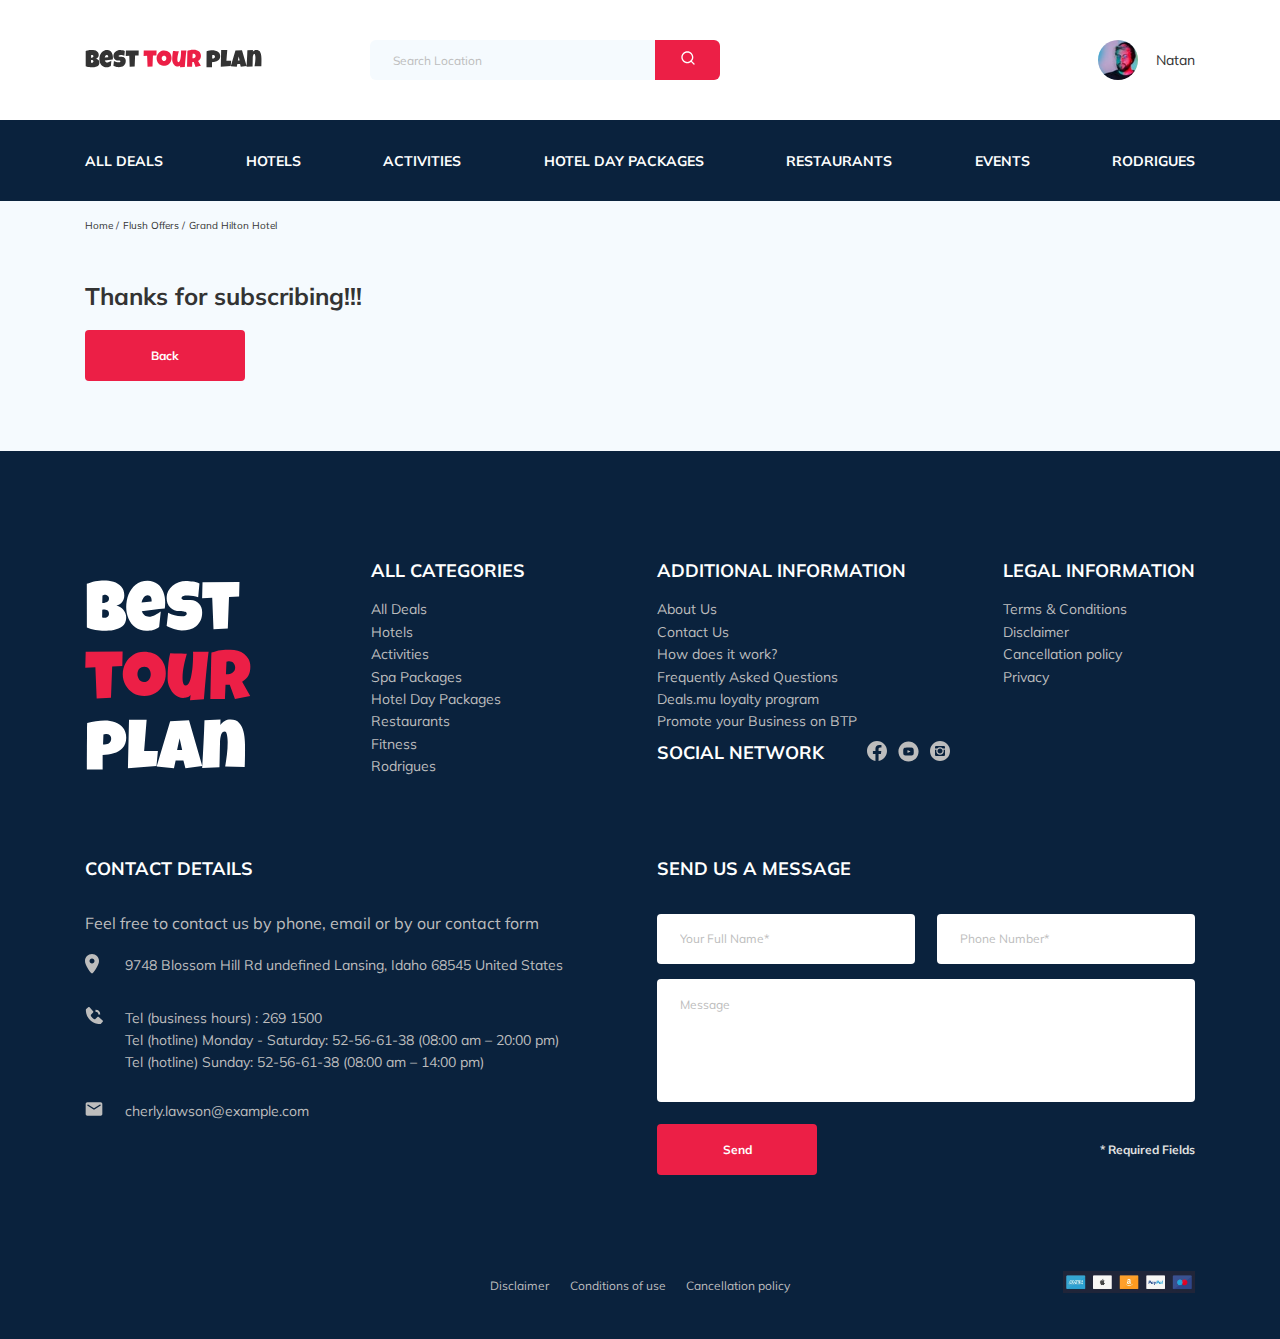
==== gratefulness.html @ e43c91c9 "update: fix send.php" ====
<!DOCTYPE html>
<html lang="en">

<head>
    <meta charset="UTF-8">
    <meta name="viewport" content="width=device-width, initial-scale=1.0">
    <title>Best Tour Plan - Hotel Booking</title>
    <link rel="preconnect" href="https://fonts.gstatic.com">
    <link rel="preconnect" href="https://fonts.gstatic.com">
    <link href="https://fonts.googleapis.com/css2?family=Mulish:wght@400;700&family=Nunito:wght@400;600;700;800&display=swap" rel="stylesheet">
    <link rel="stylesheet" href="css/style.css">
    <link rel="stylesheet" href="css/swiper-bundle.min.css">
</head>

<body>
    <header class="navbar navbar--mobile--fixed">
        <div class="container">
            <div class="navbar-top">
                <a href="index.html" class="logo">
                    <img src="img/horizontal-logo.svg" alt="Logo: Best Tour Plan" class="logo__image">
                </a>
                <form action="#" class="search navbar__search navbar__search--mobile--hiden">
                    <input type="text" class="search__input" placeholder="Search Location">
                    <button class="search__button">
                      <img src="img/search.svg" alt="Icon: search">
                    </button>
                </form>
                <a href="#" class="user navbar__user navbar__user--mobile--hiden">
                    <img src="img/user-avatar.jpg" alt="Avatar: Natan" class="user__avatar">
                    <span class="user__name">Natan</span>
                </a>
                <!-- /.user -->
                <button class="menu-button navbar-top__menu-button">
                  <span class="menu-button__line"></span>
                  <span class="menu-button__line"></span>
                  <span class="menu-button__line"></span>
                </button>
            </div>
            <!-- /.navbar-top -->
        </div>
        <!-- container -->
        <nav class="navbar-bottom">
            <div class="container">
                <ul class="navbar-menu">
                    <li class="navbar-menu__item navbar-menu__item--mobile--visible">
                        <a href="#" class="user navbar__user navbar__user--mobile--visible">
                            <img src="img/user-avatar.jpg" alt="Avatar: Natan" class="user__avatar">
                            <span class="user__name user__name--light">Natan</span>
                        </a>
                    </li>
                    <li class="navbar-menu__item navbar-menu__item--mobile--visible">
                        <form action="#" class="search navbar__search navbar__search--mobile--visible">
                            <input type="text" class="search__input" placeholder="Search Location">
                            <button class="search__button">
                            <img src="img/search.svg" alt="Icon: search">
                            </button>
                        </form>
                    </li>
                    <li class="navbar-menu__item">
                        <a href="#" class="navbar-menu__link">All Deals</a>
                    </li>
                    <li class="navbar-menu__item">
                        <a href="#" class="navbar-menu__link">Hotels</a>
                    </li>
                    <li class="navbar-menu__item">
                        <a href="#" class="navbar-menu__link">Activities</a>
                    </li>
                    <li class="navbar-menu__item">
                        <a href="#" class="navbar-menu__link">Hotel Day Packages</a>
                    </li>
                    <li class="navbar-menu__item">
                        <a href="#" class="navbar-menu__link">Restaurants</a>
                    </li>
                    <li class="navbar-menu__item">
                        <a href="#" class="navbar-menu__link">Events</a>
                    </li>
                    <li class="navbar-menu__item">
                        <a href="#" class="navbar-menu__link">Rodrigues</a>
                    </li>
                </ul>
                <!-- /.navbar-menu -->
            </div>
            <!-- /.container -->
        </nav>
        <!-- /.navbar-bottom -->
    </header>
    <nav class="breadcrumb">
        <div class="container">
            <ul class="breadcrumb-list">
                <li class="breadcrumb-list__item">
                    <a href="#" class="breadcrumb-list__link">Home</a>
                </li>
                <li class="breadcrumb-list__item">
                    <a href="#" class="breadcrumb-list__link">Flush Offers</a>
                </li>
                <li class="breadcrumb-list__item">
                    Grand Hilton Hotel
                </li>
            </ul>
        </div>
    </nav>
    <!-- breadcrumbs -->
    <section class="hotel">
        <div class="container">
            <h2>Thanks for subscribing!!!</h2>
            <button href="index.html" class="button footer__button" type="button">Back</button>
        </div>
        <!-- /.container -->
    </section>
    <!-- /section.hotel -->
    <footer class="footer">
        <div class="container">
            <div class="footer-wrapper">
                <img src="img/vertical-logo.svg" alt="logo" class="logo footer__logo">
                <div class="footer__list footer__categories">
                    <h3 class="footer__title">ALL CATEGORIES</h3>
                    <ul class="footer__ul">
                        <li class="footer__item">
                            <a href="#" class="footer__link">All Deals</a>
                        </li>
                        <li class="footer__item">
                            <a href="#" class="footer__link">Hotels</a>
                        </li>
                        <li class="footer__item">
                            <a href="#" class="footer__link">Activities</a>
                        </li>
                        <li class="footer__item">
                            <a href="#" class="footer__link">Spa Packages</a>
                        </li>
                        <li class="footer__item">
                            <a href="#" class="footer__link">Hotel Day Packages</a>
                        </li>
                        <li class="footer__item">
                            <a href="#" class="footer__link">Restaurants</a>
                        </li>
                        <li class="footer__item">
                            <a href="#" class="footer__link">Fitness</a>
                        </li>
                        <li class="footer__item">
                            <a href="#" class="footer__link">Rodrigues</a>
                        </li>
                    </ul>
                </div>
                <!-- footer__list -->
                <div class="footer__list footer__information">
                    <h3 class="footer__title">ADDITIONAL INFORMATION</h3>
                    <ul class="footer__ul">
                        <li class="footer__item">
                            <a href="#" class="footer__link">About Us</a>
                        </li>
                        <li class="footer__item">
                            <a href="#" class="footer__link">Contact Us</a>
                        </li>
                        <li class="footer__item">
                            <a href="#" class="footer__link">How does it work?</a>
                        </li>
                        <li class="footer__item">
                            <a href="#" class="footer__link">Frequently Asked Questions</a>
                        </li>
                        <li class="footer__item">
                            <a href="#" class="footer__link">Deals.mu loyalty program</a>
                        </li>
                        <li class="footer__item">
                            <a href="#" class="footer__link">Promote your Business on BTP</a>
                        </li>
                    </ul>
                </div>
                <!-- footer__list -->
                <div class="footer__social-network">
                    <h3 class="footer__title footer__title--inline">Social Network</h3>
                    <div class="footer__social-links">
                        <a href="#" class="footer__link"><img src="img/fb.svg" alt="facebook"></a>
                        <a href="#" class="footer__link"><img src="img/yt.svg" alt="youtube"></a>
                        <a href="#" class="footer__link"><img src="img/inst.svg" alt="instagram"></a>
                    </div>
                </div>
                <!-- footer__social-network -->
                <div class="footer__list footer__legal">
                    <h3 class="footer__title">LEGAL INFORMATION</h3>
                    <ul class="footer__ul">
                        <li class="footer__item">
                            <a href="#" class="footer__link">Terms & Conditions</a>
                        </li>
                        <li class="footer__item">
                            <a href="#" class="footer__link">Disclaimer</a>
                        </li>
                        <li class="footer__item">
                            <a href="#" class="footer__link">Cancellation policy</a>
                        </li>
                        <li class="footer__item">
                            <a href="#" class="footer__link">Privacy</a>
                        </li>
                    </ul>
                </div>
                <!-- footer__list -->
                <div class="footer__contacts-details">
                    <h3 class="footer__title footer__title--mb-3">Contact Details</h3>
                    <p class="footer__text">
                        Feel free to contact us by phone, email or by our contact form
                    </p>
                    <ul class="footer__ul">
                        <li class="footer__item footer__item--mb-4">
                            <div class="footer__icon-wrapper">
                                <img src="img/map-ico.svg" alt="icon:map" class="footer_icon">
                            </div>
                            9748 Blossom Hill Rd undefined Lansing, Idaho 68545 United States
                        </li>
                        <li class="footer__item footer__item--mb-4">
                            <div class="footer__icon-wrapper">
                                <img src="img/phone-ico.svg" alt="icon: phone" class="footer_icon">
                            </div>
                            Tel (business hours) : 269 1500<br> Tel (hotline) Monday - Saturday: 52-56-61-38 (08:00 am – 20:00 pm)<br> Tel (hotline) Sunday: 52-56-61-38 (08:00 am – 14:00 pm)
                        </li>
                        <li class="footer__item footer__item--mb-4">
                            <div class="footer__icon-wrapper">
                                <img src="img/email-ico.svg" alt="icon: email" class="footer__ico">
                            </div>
                            cherly.lawson@example.com
                        </li>
                    </ul>
                </div>
                <!-- footer__contact-details -->
                <div class="footer__contacts-form">
                    <h3 class="footer__title footer__title--mb-3">Send us a message</h3>
                    <form action="send.php" method="POST" class="footer__contacts__form">
                        <input name="name" type="text" class="input footer__input" placeholder="Your Full Name*">
                        <input name="phone" type="text" class="input footer__input" placeholder="Phone Number*">
                        <textarea name="message" type="text" class="footer__message" placeholder="Message"></textarea>
                        <div class="footer__contacts-wrapper">
                            <button class="button footer__button" type="submit">Send</button>
                            <span class="footer__info">* Required Fields</span>
                        </div>
                    </form>
                </div>
                <!-- footer__contacts-form -->
                <div class="footer__disclaimer">
                    <ul class="footer__ul footer__ul--inline">
                        <li class="footer__item footer__item--font">
                            <a href="#" class="footer__link">Disclaimer</a>
                        </li>
                        <li class="footer__item footer__item--font">
                            <a href="#" class="footer__link">Conditions of use</a>
                        </li>
                        <li class="footer__item footer__item--font">
                            <a href="#" class="footer__link">Cancellation policy</a>
                        </li>
                    </ul>
                </div>
                <img src="img/pay-image.png" alt="pay-pal" class="footer__pay">
            </div>
            <!-- /.footer-wrapper -->
        </div>
        <!-- /.container -->
    </footer>
    <!-- /.footer -->
    <script src="js/swiper-bundle.min.js"></script>
    <script src="js/main.js"></script>
</body>

</html>
---- css/style.css ----
* {
  -webkit-box-sizing: border-box;
          box-sizing: border-box;
  outline: none;
}

body {
  font-family: 'Mulish', sans-serif;
  color: #333333;
  background-color: #F5FAFE;
}

input::-webkit-input-placeholder,
textarea::-webkit-input-placeholder {
  color: #BDBDBD;
}

input:-ms-input-placeholder,
textarea:-ms-input-placeholder {
  color: #BDBDBD;
}

input::-ms-input-placeholder,
textarea::-ms-input-placeholder {
  color: #BDBDBD;
}

input::placeholder,
textarea::placeholder {
  color: #BDBDBD;
}

input::-webkit-input-placeholder,
textarea::-webkit-input-placeholder {
  color: #BDBDBD;
}

input:-ms-input-placeholder,
textarea:-ms-input-placeholder {
  color: #BDBDBD;
}

input::-ms-input-placeholder,
textarea::-ms-input-placeholder {
  color: #BDBDBD;
}

input::placeholder,
textarea::placeholder {
  color: #BDBDBD;
}

input:-placeholder,
textarea:-placeholder {
  color: #BDBDBD;
}

input:input-placeholder,
textarea:input-placeholder {
  color: #BDBDBD;
}

.container {
  max-width: 1110px;
  margin: auto;
}

img {
  max-width: 100%;
}

/*! normalize.css v8.0.1 | MIT License | github.com/necolas/normalize.css */
/* Document
   ========================================================================== */
/**
 * 1. Correct the line height in all browsers.
 * 2. Prevent adjustments of font size after orientation changes in iOS.
 */
html {
  line-height: 1.15;
  /* 1 */
  -webkit-text-size-adjust: 100%;
  /* 2 */
}

/* Sections
   ========================================================================== */
/**
 * Remove the margin in all browsers.
 */
body {
  margin: 0;
}

/**
 * Render the `main` element consistently in IE.
 */
main {
  display: block;
}

/**
 * Correct the font size and margin on `h1` elements within `section` and
 * `article` contexts in Chrome, Firefox, and Safari.
 */
h1 {
  font-size: 2em;
  margin: 0.67em 0;
}

/* Grouping content
   ========================================================================== */
/**
 * 1. Add the correct box sizing in Firefox.
 * 2. Show the overflow in Edge and IE.
 */
hr {
  -webkit-box-sizing: content-box;
          box-sizing: content-box;
  /* 1 */
  height: 0;
  /* 1 */
  overflow: visible;
  /* 2 */
}

/**
 * 1. Correct the inheritance and scaling of font size in all browsers.
 * 2. Correct the odd `em` font sizing in all browsers.
 */
pre {
  font-family: monospace, monospace;
  /* 1 */
  font-size: 1em;
  /* 2 */
}

/* Text-level semantics
   ========================================================================== */
/**
 * Remove the gray background on active links in IE 10.
 */
a {
  background-color: transparent;
}

/**
 * 1. Remove the bottom border in Chrome 57-
 * 2. Add the correct text decoration in Chrome, Edge, IE, Opera, and Safari.
 */
abbr[title] {
  border-bottom: none;
  /* 1 */
  text-decoration: underline;
  /* 2 */
  -webkit-text-decoration: underline dotted;
          text-decoration: underline dotted;
  /* 2 */
}

/**
 * Add the correct font weight in Chrome, Edge, and Safari.
 */
b,
strong {
  font-weight: bolder;
}

/**
 * 1. Correct the inheritance and scaling of font size in all browsers.
 * 2. Correct the odd `em` font sizing in all browsers.
 */
code,
kbd,
samp {
  font-family: monospace, monospace;
  /* 1 */
  font-size: 1em;
  /* 2 */
}

/**
 * Add the correct font size in all browsers.
 */
small {
  font-size: 80%;
}

/**
 * Prevent `sub` and `sup` elements from affecting the line height in
 * all browsers.
 */
sub,
sup {
  font-size: 75%;
  line-height: 0;
  position: relative;
  vertical-align: baseline;
}

sub {
  bottom: -0.25em;
}

sup {
  top: -0.5em;
}

/* Embedded content
   ========================================================================== */
/**
 * Remove the border on images inside links in IE 10.
 */
img {
  border-style: none;
}

/* Forms
   ========================================================================== */
/**
 * 1. Change the font styles in all browsers.
 * 2. Remove the margin in Firefox and Safari.
 */
button,
input,
optgroup,
select,
textarea {
  font-family: inherit;
  /* 1 */
  font-size: 100%;
  /* 1 */
  line-height: 1.15;
  /* 1 */
  margin: 0;
  /* 2 */
}

/**
 * Show the overflow in IE.
 * 1. Show the overflow in Edge.
 */
button,
input {
  /* 1 */
  overflow: visible;
}

/**
 * Remove the inheritance of text transform in Edge, Firefox, and IE.
 * 1. Remove the inheritance of text transform in Firefox.
 */
button,
select {
  /* 1 */
  text-transform: none;
}

/**
 * Correct the inability to style clickable types in iOS and Safari.
 */
button,
[type="button"],
[type="reset"],
[type="submit"] {
  -webkit-appearance: button;
}

/**
 * Remove the inner border and padding in Firefox.
 */
button::-moz-focus-inner,
[type="button"]::-moz-focus-inner,
[type="reset"]::-moz-focus-inner,
[type="submit"]::-moz-focus-inner {
  border-style: none;
  padding: 0;
}

/**
 * Restore the focus styles unset by the previous rule.
 */
button:-moz-focusring,
[type="button"]:-moz-focusring,
[type="reset"]:-moz-focusring,
[type="submit"]:-moz-focusring {
  outline: 1px dotted ButtonText;
}

/**
 * Correct the padding in Firefox.
 */
fieldset {
  padding: 0.35em 0.75em 0.625em;
}

/**
 * 1. Correct the text wrapping in Edge and IE.
 * 2. Correct the color inheritance from `fieldset` elements in IE.
 * 3. Remove the padding so developers are not caught out when they zero out
 *    `fieldset` elements in all browsers.
 */
legend {
  -webkit-box-sizing: border-box;
          box-sizing: border-box;
  /* 1 */
  color: inherit;
  /* 2 */
  display: table;
  /* 1 */
  max-width: 100%;
  /* 1 */
  padding: 0;
  /* 3 */
  white-space: normal;
  /* 1 */
}

/**
 * Add the correct vertical alignment in Chrome, Firefox, and Opera.
 */
progress {
  vertical-align: baseline;
}

/**
 * Remove the default vertical scrollbar in IE 10+.
 */
textarea {
  overflow: auto;
}

/**
 * 1. Add the correct box sizing in IE 10.
 * 2. Remove the padding in IE 10.
 */
[type="checkbox"],
[type="radio"] {
  -webkit-box-sizing: border-box;
          box-sizing: border-box;
  /* 1 */
  padding: 0;
  /* 2 */
}

/**
 * Correct the cursor style of increment and decrement buttons in Chrome.
 */
[type="number"]::-webkit-inner-spin-button,
[type="number"]::-webkit-outer-spin-button {
  height: auto;
}

/**
 * 1. Correct the odd appearance in Chrome and Safari.
 * 2. Correct the outline style in Safari.
 */
[type="search"] {
  -webkit-appearance: textfield;
  /* 1 */
  outline-offset: -2px;
  /* 2 */
}

/**
 * Remove the inner padding in Chrome and Safari on macOS.
 */
[type="search"]::-webkit-search-decoration {
  -webkit-appearance: none;
}

/**
 * 1. Correct the inability to style clickable types in iOS and Safari.
 * 2. Change font properties to `inherit` in Safari.
 */
::-webkit-file-upload-button {
  -webkit-appearance: button;
  /* 1 */
  font: inherit;
  /* 2 */
}

/* Interactive
   ========================================================================== */
/*
 * Add the correct display in Edge, IE 10+, and Firefox.
 */
details {
  display: block;
}

/*
 * Add the correct display in all browsers.
 */
summary {
  display: list-item;
}

/* Misc
   ========================================================================== */
/**
 * Add the correct display in IE 10+.
 */
template {
  display: none;
}

/**
 * Add the correct display in IE 10.
 */
[hidden] {
  display: none;
}

.navbar {
  background: #FFFFFF;
}

.navbar-top {
  display: -webkit-box;
  display: -ms-flexbox;
  display: flex;
  -webkit-box-align: center;
      -ms-flex-align: center;
          align-items: center;
  -webkit-box-pack: justify;
      -ms-flex-pack: justify;
          justify-content: space-between;
  padding-top: 40px;
  padding-bottom: 40px;
}

.navbar-top__menu-button {
  display: none;
}

.navbar__search {
  margin-right: auto;
  margin-left: 108px;
}

.navbar-bottom {
  background-color: #0A223D;
}

.navbar-menu {
  display: -webkit-box;
  display: -ms-flexbox;
  display: flex;
  -webkit-box-pack: justify;
      -ms-flex-pack: justify;
          justify-content: space-between;
  -webkit-box-align: center;
      -ms-flex-align: center;
          align-items: center;
  margin: 0;
  padding: 31px 0;
  list-style-type: none;
  color: #FFFFFF;
}

.navbar-menu__link {
  color: inherit;
  text-transform: uppercase;
  text-decoration: none;
  font-size: 14px;
  line-height: 18px;
  font-weight: bold;
}

.navbar-menu__item--mobile--visible {
  display: none;
}

.logo__image {
  width: 177px;
}

.search {
  display: -webkit-box;
  display: -ms-flexbox;
  display: flex;
  position: relative;
  overflow: hidden;
  border-radius: 6px;
  height: 40px;
}

.search__input {
  width: 350px;
  height: 100%;
  padding-left: 23px;
  padding-right: 75px;
  background: #F5FAFE;
  border: none;
  font-size: 12px;
  line-height: 15px;
}

.search__button {
  position: absolute;
  top: 0;
  right: 0;
  width: 65px;
  height: 100%;
  background-color: #EC1F46;
  border: none;
  cursor: pointer;
}

.user {
  display: -webkit-box;
  display: -ms-flexbox;
  display: flex;
  -webkit-box-align: center;
      -ms-flex-align: center;
          align-items: center;
  text-decoration: none;
}

.user__avatar {
  width: 40px;
  height: 40px;
  border-radius: 50%;
  -o-object-fit: cover;
     object-fit: cover;
}

.user__name {
  font-size: 14px;
  line-height: 18px;
  color: #333333;
  margin-left: 18px;
}

.breadcrumb-list {
  padding: 18px 0;
  margin: 0;
  display: -webkit-box;
  display: -ms-flexbox;
  display: flex;
  -webkit-box-align: center;
      -ms-flex-align: center;
          align-items: center;
  list-style-type: none;
}

.breadcrumb-list__item {
  font-size: 10px;
  line-height: 13px;
}

.breadcrumb-list__item:not(:last-child)::after {
  content: '/';
  margin-right: 4px;
}

.breadcrumb-list__link {
  text-decoration: none;
  color: inherit;
}

.hotel {
  padding-top: 13px;
  padding-bottom: 70px;
}

.hotel-info {
  display: -webkit-box;
  display: -ms-flexbox;
  display: flex;
  -webkit-box-align: center;
      -ms-flex-align: center;
          align-items: center;
  -webkit-box-pack: justify;
      -ms-flex-pack: justify;
          justify-content: space-between;
  margin-bottom: 20px;
}

.hotel-info__offer {
  margin-left: 14px;
  margin-top: 4px;
}

.hotel-info__name {
  margin-top: 0px;
  margin-bottom: 0px;
}

.hotel-info__description {
  margin: 0;
}

.hotel-name {
  font-weight: bold;
  font-size: 24px;
  line-height: 30px;
}

.hotel-wrapper {
  display: -webkit-box;
  display: -ms-flexbox;
  display: flex;
  -ms-flex-wrap: wrap;
      flex-wrap: wrap;
  -webkit-box-align: center;
      -ms-flex-align: center;
          align-items: center;
}

.hotel-description {
  font-size: 12px;
  line-height: 15px;
}

.hotel-greed {
  display: -webkit-box;
  display: -ms-flexbox;
  display: flex;
  -webkit-box-pack: justify;
      -ms-flex-pack: justify;
          justify-content: space-between;
}

.hotel-slider {
  width: 728px;
  height: 450px;
}

.hotel-slider__item {
  position: relative;
  width: 100%;
  height: 100%;
  border-radius: 8px;
  overflow: hidden;
}

.hotel-slider__item::after {
  content: '';
  position: absolute;
  width: 100%;
  height: 100%;
  bottom: 0;
  left: 0;
  right: 0;
  z-index: 10;
  background: -webkit-gradient(linear, left top, left bottom, from(rgba(0, 122, 223, 0.48)), to(rgba(255, 255, 255, 0.128)));
  background: linear-gradient(180deg, rgba(0, 122, 223, 0.48) 0%, rgba(255, 255, 255, 0.128) 100%);
}

.hotel-slider__button {
  position: absolute;
  z-index: 55;
  top: 50%;
  -webkit-transform: translateY(-50%);
          transform: translateY(-50%);
  width: 30px;
  height: 30px;
  border: none;
  cursor: pointer;
  background-repeat: no-repeat;
  background-position: center;
  background-size: 10px;
  background-color: transparent;
}

.hotel-slider__button--prev {
  left: 18px;
  background-image: url(../img/arrow-prev.svg);
}

.hotel-slider__button--next {
  right: 18px;
  background-image: url(../img/arrow-next.svg);
}

.hotel-right {
  display: -webkit-box;
  display: -ms-flexbox;
  display: flex;
  -webkit-box-orient: vertical;
  -webkit-box-direction: normal;
      -ms-flex-direction: column;
          flex-direction: column;
  -webkit-box-pack: justify;
      -ms-flex-pack: justify;
          justify-content: space-between;
}

.stars {
  display: -webkit-box;
  display: -ms-flexbox;
  display: flex;
  -ms-flex-preferred-size: 100%;
      flex-basis: 100%;
  margin-bottom: 5px;
}

.stars-img {
  margin-left: 4px;
  width: 6px;
}

.offer {
  font-weight: 600;
  font-size: 10px;
  line-height: 13px;
  background-color: #EC1F46;
  color: #FFFFFF;
  padding: 4px 9px;
  border-radius: 3px;
}

.rating {
  max-width: 65px;
  min-height: 45px;
  text-align: center;
  background-color: #EC1F46;
  border-radius: 4px;
  color: #FFFFFF;
}

.rating__text {
  font-weight: 600;
  font-size: 8px;
  line-height: 10px;
}

.rating__counter {
  font-weight: bold;
  font-size: 14px;
  line-height: 18px;
}

.rating__maxcounter {
  font-weight: bold;
  font-size: 10px;
  line-height: 18px;
}

.hotel-slide__image {
  -o-object-fit: cover;
     object-fit: cover;
}

.booking {
  font-family: 'Nunito', sans-serif;
  border-radius: 8px;
  width: 350px;
  max-height: 210px;
  padding: 29px 29px 26px 26px;
  background-color: #0A223D;
  color: #FFFFFF;
}

.booking__info {
  display: -webkit-box;
  display: -ms-flexbox;
  display: flex;
  -webkit-box-pack: justify;
      -ms-flex-pack: justify;
          justify-content: space-between;
  margin-bottom: 9px;
}

.booking__price {
  display: -webkit-box;
  display: -ms-flexbox;
  display: flex;
  -webkit-box-orient: vertical;
  -webkit-box-direction: normal;
      -ms-flex-direction: column;
          flex-direction: column;
}

.booking__start {
  font-weight: normal;
  font-size: 10px;
  line-height: 14px;
}

.booking__pricetag {
  font-weight: 800;
  font-size: 24px;
  line-height: 33px;
}

.booking__per-room {
  font-weight: normal;
  font-size: 12px;
  line-height: 16px;
}

.booking__room {
  padding-top: 4px;
}

.booking__text {
  display: -webkit-box;
  display: -ms-flexbox;
  display: flex;
  -webkit-box-pack: justify;
      -ms-flex-pack: justify;
          justify-content: space-between;
  -webkit-box-align: center;
      -ms-flex-align: center;
          align-items: center;
  margin-bottom: 8px;
  font-weight: normal;
  font-size: 12px;
  line-height: 16px;
}

.booking__description {
  margin-left: 9px;
}

.booking__call-center {
  display: -webkit-box;
  display: -ms-flexbox;
  display: flex;
  -webkit-box-align: center;
      -ms-flex-align: center;
          align-items: center;
  -webkit-box-pack: justify;
      -ms-flex-pack: justify;
          justify-content: space-between;
  font-style: normal;
  font-weight: 600;
  font-size: 18px;
  line-height: 25px;
  margin-bottom: 17px;
}

.booking__number {
  display: -webkit-box;
  display: -ms-flexbox;
  display: flex;
  -webkit-box-align: center;
      -ms-flex-align: center;
          align-items: center;
  -webkit-box-pack: justify;
      -ms-flex-pack: justify;
          justify-content: space-between;
  text-decoration: none;
  color: inherit;
}

.booking__num {
  margin-left: 8px;
}

.booking-button {
  width: 100%;
  min-height: 45px;
  border-radius: 4px;
  border: none;
  font-weight: 600;
  font-size: 14px;
  line-height: 19px;
  background-color: #EC1F46;
  color: #FFFFFF;
  cursor: pointer;
}

.map {
  width: 347px;
  height: 213px;
  border-radius: 10px;
  overflow: hidden;
}

.newsletter {
  position: relative;
  padding: 98px 0 87px 0;
  background-image: url(../img/newsletter.jpg);
  background-repeat: no-repeat;
  background-size: cover;
  background-position: center;
}

.newsletter::before {
  content: '';
  position: absolute;
  top: 0;
  bottom: 0;
  left: 0;
  right: 0;
  width: 100%;
  height: 100%;
  background-color: rgba(10, 34, 61, 0.8);
}

.newsletter-wrapper {
  position: relative;
  display: -webkit-box;
  display: -ms-flexbox;
  display: flex;
  -webkit-box-align: center;
      -ms-flex-align: center;
          align-items: center;
  -webkit-box-pack: justify;
      -ms-flex-pack: justify;
          justify-content: space-between;
  max-width: 731px;
  margin: auto;
}

.newsletter-title {
  margin: 0;
  color: #FFFFFF;
  font-style: normal;
  font-weight: 300;
  font-size: 24px;
  line-height: 30px;
}

.newsletter-title__strong {
  display: block;
  font-weight: 600;
  font-size: 36px;
  line-height: 45px;
  text-transform: uppercase;
}

.subscribe {
  position: relative;
  width: 350px;
  height: 55px;
  border-radius: 4px;
  overflow: hidden;
}

.subscribe__input {
  position: absolute;
  width: 100%;
  height: 100%;
  border: none;
  padding-left: 33px;
  padding-right: 75px;
  font-style: normal;
  font-weight: 300;
  font-size: 14px;
  line-height: 18px;
}

.subscribe__button {
  position: absolute;
  right: 0;
  color: #FFFFFF;
  background-color: #EC1F46;
  border: none;
  min-width: 65px;
  height: 100%;
  font-style: normal;
  font-weight: bold;
  font-size: 12px;
  line-height: 15px;
  cursor: pointer;
}

.reviews {
  padding-top: 40px;
  padding-bottom: 70px;
}

.reviews__title {
  margin-top: 0;
  margin-bottom: 70px;
  font-style: normal;
  font-weight: bold;
  font-size: 36px;
  line-height: 45px;
  text-align: center;
  text-transform: uppercase;
}

.reviews-slider__item {
  position: relative;
  display: -webkit-box;
  display: -ms-flexbox;
  display: flex;
  -webkit-box-orient: vertical;
  -webkit-box-direction: normal;
      -ms-flex-direction: column;
          flex-direction: column;
  -webkit-box-align: center;
      -ms-flex-align: center;
          align-items: center;
  max-width: 730px;
  background-color: #ffffff;
  border-radius: 8px;
  margin: 45px auto 0;
  padding: 0 62px 30px;
}

.reviews-slider__item::before {
  content: '';
  position: absolute;
  background-image: url(../img/quote-left.svg);
  top: 13px;
  left: 62px;
  width: 70px;
  height: 47px;
  background-repeat: no-repeat;
}

.reviews-slider__item::after {
  content: '';
  position: absolute;
  background-image: url(../img/quote-right.svg);
  top: 118px;
  right: 62px;
  width: 70px;
  height: 47px;
  background-repeat: no-repeat;
}

.reviews-slider__rating {
  display: -webkit-box;
  display: -ms-flexbox;
  display: flex;
  -webkit-box-align: start;
      -ms-flex-align: start;
          align-items: flex-start;
}

.reviews-slider__star {
  margin-left: 2px;
}

.reviews-slider__button {
  content: '';
  position: absolute;
  z-index: 55;
  top: 44%;
  -webkit-transform: translateY(-50%);
          transform: translateY(-50%);
  width: 30px;
  height: 30px;
  border: none;
  cursor: pointer;
  background-repeat: no-repeat;
  background-position: center;
  background-size: 10px;
  background-color: transparent;
}

.reviews-slider__button--prev {
  left: 17px;
  background-image: url(../img/arrow-left.svg);
}

.reviews-slider__button--next {
  right: 17px;
  background-image: url(../img/arrow-right.svg);
}

.reviews-slider__profile {
  display: -webkit-box;
  display: -ms-flexbox;
  display: flex;
  -webkit-box-orient: vertical;
  -webkit-box-direction: normal;
      -ms-flex-direction: column;
          flex-direction: column;
  -webkit-box-align: center;
      -ms-flex-align: center;
          align-items: center;
  margin: -45px 0 30px;
}

.reviews-slider__avatar {
  width: 90px;
  height: 90px;
  border-radius: 50%;
  -o-object-fit: cover;
     object-fit: cover;
  margin-bottom: 9px;
}

.reviews-slider__username {
  margin: 0 0 10px;
  font-style: normal;
  font-weight: bold;
  font-size: 12px;
  line-height: 15px;
  color: #EC1F46;
}

.reviews-slider__date {
  font-style: normal;
  font-weight: normal;
  font-size: 10px;
  line-height: 13px;
}

.reviews-slider__text {
  max-width: 537px;
  margin: auto;
  font-style: normal;
  font-weight: normal;
  font-size: 12px;
  line-height: 160%;
  text-align: justify;
}

.activities {
  padding-top: 60px;
  padding-bottom: 98px;
}

.activities__title {
  margin: 0;
  margin-bottom: 57px;
  font-style: normal;
  font-weight: bold;
  font-size: 24px;
  line-height: 30px;
  text-transform: uppercase;
}

.activities-wrapper {
  display: -webkit-box;
  display: -ms-flexbox;
  display: flex;
  -webkit-box-pack: justify;
      -ms-flex-pack: justify;
          justify-content: space-between;
}

.card {
  position: relative;
  display: -webkit-box;
  display: -ms-flexbox;
  display: flex;
  -webkit-box-orient: vertical;
  -webkit-box-direction: normal;
      -ms-flex-direction: column;
          flex-direction: column;
  -webkit-box-align: start;
      -ms-flex-align: start;
          align-items: flex-start;
  padding: 24px 26px;
  width: 255px;
  height: 255px;
  border-radius: 6px;
  overflow: hidden;
}

.card::after {
  content: '';
  position: absolute;
  left: 0;
  right: 0;
  top: 0;
  bottom: 0;
  background: linear-gradient(179.83deg, rgba(196, 196, 196, 0) 35.34%, #0A223D 99.85%);
  z-index: -1;
}

.card__image {
  position: absolute;
  height: 100%;
  width: 100%;
  left: 0;
  right: 0;
  top: 0;
  bottom: 0;
  -o-object-fit: cover;
     object-fit: cover;
  z-index: -2;
}

.card__title {
  margin-top: auto;
  color: #FFFFFF;
  margin-bottom: 18px;
  font-style: normal;
  font-weight: bold;
  font-size: 16px;
  line-height: 20px;
  width: 225px;
}

.card__button {
  padding: 7px 22px;
  font-style: normal;
  font-weight: 600;
  font-size: 12px;
  line-height: 16px;
  color: #FFFFFF;
  background-color: #EC1F46;
  border: none;
  border-radius: 4px;
  cursor: pointer;
}

.footer {
  background: #0A223D;
  color: #FFFFFF;
  padding: 108px 0 46px 0;
}

.footer-wrapper {
  display: -ms-grid;
  display: grid;
  -ms-grid-columns: (minmax(min-content, 1fr))[4];
      grid-template-columns: repeat(4, minmax(-webkit-min-content, 1fr));
      grid-template-columns: repeat(4, minmax(min-content, 1fr));
  grid-column-gap: 34px;
  grid-row-gap: 8px;
  grid-auto-rows: minmax(50px, -webkit-min-content);
  grid-auto-rows: minmax(50px, min-content);
  -webkit-box-align: start;
      -ms-flex-align: start;
          align-items: start;
}

.footer__logo {
  -ms-grid-row: 1;
  -ms-grid-row-span: 2;
  grid-row: 1 / 3;
  width: 166px;
  -ms-flex-item-align: center;
      -ms-grid-row-align: center;
      align-self: center;
}

.footer__categories {
  -ms-grid-row: 1;
  -ms-grid-row-span: 3;
  grid-row: 1 / 4;
}

.footer__social-network {
  display: -webkit-box;
  display: -ms-flexbox;
  display: flex;
  -ms-grid-row: 2;
  -ms-grid-row-span: 2;
  grid-row: 2 / 4;
  -ms-grid-column: 3;
  -ms-grid-column-span: 2;
  grid-column: 3 / 5;
}

.footer__social-links {
  display: -webkit-box;
  display: -ms-flexbox;
  display: flex;
  -webkit-box-pack: justify;
      -ms-flex-pack: justify;
          justify-content: space-between;
  min-width: 83px;
}

.footer__legal {
  -ms-grid-column-align: end;
      justify-self: end;
}

.footer__contacts-wrapper {
  display: -webkit-box;
  display: -ms-flexbox;
  display: flex;
  -webkit-box-pack: justify;
      -ms-flex-pack: justify;
          justify-content: space-between;
  -ms-flex-preferred-size: 100%;
      flex-basis: 100%;
  -webkit-box-align: center;
      -ms-flex-align: center;
          align-items: center;
}

.footer__contacts-form {
  grid-column: span 2;
}

.footer__contacts-details {
  grid-column: span 2;
}

.footer__contacts__form {
  display: -webkit-box;
  display: -ms-flexbox;
  display: flex;
  -webkit-box-pack: justify;
      -ms-flex-pack: justify;
          justify-content: space-between;
  -webkit-box-align: center;
      -ms-flex-align: center;
          align-items: center;
  -ms-flex-wrap: wrap;
      flex-wrap: wrap;
}

.footer__title {
  margin: 0 0 16px 0;
  font-style: normal;
  font-weight: bold;
  font-size: 18px;
  line-height: 23px;
  text-transform: uppercase;
}

.footer__title--inline {
  margin: 0 43px 0 0;
}

.footer__title--mb-3 {
  margin-bottom: 34px;
}

.footer__ul {
  padding: 0;
  list-style: none;
  color: #BDBDBD;
  margin: 0;
}

.footer__ul--inline {
  display: -webkit-inline-box;
  display: -ms-inline-flexbox;
  display: inline-flex;
  width: 300px;
  -webkit-box-pack: justify;
      -ms-flex-pack: justify;
          justify-content: space-between;
  margin-top: 95px;
  margin-bottom: 0;
}

.footer__item {
  display: -webkit-box;
  display: -ms-flexbox;
  display: flex;
  -webkit-box-align: start;
      -ms-flex-align: start;
          align-items: flex-start;
  font-style: normal;
  font-weight: normal;
  font-size: 14px;
  line-height: 160%;
}

.footer__item--mb-4 {
  margin-bottom: 26px;
}

.footer__item--font {
  font-style: normal;
  font-weight: normal;
  font-size: 12px;
  line-height: 15px;
}

.footer__icon-wrapper {
  min-width: 40px;
}

.footer__text {
  color: #BDBDBD;
  margin-bottom: 22px;
}

.footer__link {
  text-decoration: none;
  color: inherit;
}

.footer__input {
  -ms-flex-preferred-size: 48%;
      flex-basis: 48%;
  border-radius: 4px;
  border: none;
  padding: 0 23px;
  height: 50px;
  margin-bottom: 15px;
  background: #FFFFFF;
  font-weight: normal;
  font-size: 12px;
  line-height: 15px;
}

.footer__message {
  -ms-flex-preferred-size: 100%;
      flex-basis: 100%;
  height: 123px;
  resize: none;
  background: #FFFFFF;
  border-radius: 4px;
  margin-bottom: 22px;
  padding: 18px 23px;
  border: none;
  font-weight: normal;
  font-size: 12px;
  line-height: 15px;
}

.footer__button {
  min-width: 160px;
  min-height: 50px;
  padding: 18px;
  font-style: normal;
  font-weight: bold;
  font-size: 12px;
  line-height: 15px;
  border: none;
  border-radius: 4px;
  background: #EC1F46;
  color: #FFFFFF;
  cursor: pointer;
}

.footer__info {
  font-style: normal;
  font-weight: bold;
  font-size: 12px;
  line-height: 15px;
  color: #E0E0E0;
}

.footer__disclaimer {
  -ms-grid-column: 2;
  -ms-grid-column-span: 2;
  grid-column: 2 / 4;
  display: -webkit-box;
  display: -ms-flexbox;
  display: flex;
  justify-self: center;
}

.footer__pay {
  width: 132px;
  -ms-flex-item-align: end;
      align-self: flex-end;
  justify-self: flex-end;
}

.modal__overlay {
  position: fixed;
  top: 0;
  left: 0;
  right: 0;
  bottom: 0;
  background-color: rgba(0, 143, 223, 0.39);
  z-index: 100;
  visibility: hidden;
  opacity: 0;
}

.modal__dialog {
  position: fixed;
  top: 50%;
  left: 50%;
  -webkit-transform: translate(-50%, -50%);
          transform: translate(-50%, -50%);
  z-index: 101;
  width: 478px;
  height: 487px;
  padding: 33px 88px;
  background-color: #0A223D;
  border-radius: 8px;
  color: #FFFFFF;
  visibility: hidden;
  opacity: 0;
}

.modal--visible {
  visibility: visible;
  opacity: 1;
}

.modal__close {
  position: absolute;
  top: 18px;
  right: 17px;
  text-decoration: none;
  cursor: pointer;
}

.modal__contacts__form {
  display: -webkit-box;
  display: -ms-flexbox;
  display: flex;
  -webkit-box-orient: vertical;
  -webkit-box-direction: normal;
      -ms-flex-direction: column;
          flex-direction: column;
}

.modal__contacts-wrapper {
  display: -webkit-box;
  display: -ms-flexbox;
  display: flex;
  -webkit-box-pack: justify;
      -ms-flex-pack: justify;
          justify-content: space-between;
  -webkit-box-align: center;
      -ms-flex-align: center;
          align-items: center;
}

.modal__title {
  text-align: center;
  font-style: normal;
  font-weight: bold;
  font-size: 18px;
  line-height: 23px;
  text-transform: uppercase;
  margin-top: 0;
  margin-bottom: 15px;
}

.modal__input {
  border-radius: 4px;
  border: none;
  padding: 0 23px;
  min-width: 100%;
  height: 50px;
  margin-bottom: 15px;
  background: #FFFFFF;
  font-weight: normal;
  font-size: 12px;
  line-height: 15px;
}

.modal__message {
  min-width: 100%;
  height: 123px;
  resize: none;
  background: #FFFFFF;
  border-radius: 4px;
  margin-bottom: 22px;
  padding: 18px 23px;
  border: none;
  font-weight: normal;
  font-size: 12px;
  line-height: 15px;
}

.modal__button {
  min-width: 160px;
  min-height: 50px;
  padding: 18px;
  font-style: normal;
  font-weight: bold;
  font-size: 12px;
  line-height: 15px;
  border: none;
  border-radius: 4px;
  background: #EC1F46;
  color: #FFFFFF;
  cursor: pointer;
}

.modal__info {
  font-style: normal;
  font-weight: bold;
  font-size: 12px;
  line-height: 15px;
  color: #E0E0E0;
}

@media (max-width: 1200px) {
  .container {
    max-width: 960px;
  }
  .hotel__slider {
    width: 590px;
  }
  .hotel-slider__image {
    height: 100%;
    width: 100%;
    -o-object-fit: cover;
       object-fit: cover;
  }
  .card {
    width: 230px;
    height: 230px;
  }
  .footer__input {
    -ms-flex-preferred-size: 100%;
        flex-basis: 100%;
  }
}

@media (max-width: 992px) {
  .container,
  .newsletter-wrapper {
    max-width: 700px;
  }
  .logo {
    width: 132px;
  }
  .navbar-top {
    padding-top: 30px;
    padding-bottom: 30px;
  }
  .navbar__search {
    margin-left: auto;
  }
  .navbar-menu {
    padding-top: 22px;
    padding-bottom: 22px;
  }
  .navbar-menu__link {
    font-size: 12px;
    line-height: 15px;
  }
  .search__input {
    width: 340px;
  }
  .hotel {
    padding-bottom: 60px;
  }
  .hotel-greed {
    -webkit-box-orient: vertical;
    -webkit-box-direction: normal;
        -ms-flex-direction: column;
            flex-direction: column;
  }
  .hotel__slider {
    margin-bottom: 30px;
  }
  .hotel-right {
    -webkit-box-orient: horizontal;
    -webkit-box-direction: normal;
        -ms-flex-direction: row;
            flex-direction: row;
  }
  .hotel-slider {
    width: 100%;
  }
  .booking {
    width: 340px;
  }
  .map {
    width: 340px;
  }
  .reviews {
    padding-bottom: 55px;
  }
  .reviews-slider__button {
    top: 48%;
  }
  .reviews-slider__button--prev {
    left: 0;
  }
  .reviews-slider__button--next {
    right: 0;
  }
  .reviews-slider__item {
    max-width: 580px;
  }
  .reviews__title {
    font-size: 30px;
    line-height: 38px;
    margin-bottom: 50px;
  }
  .activities-wrapper {
    -ms-flex-wrap: wrap;
        flex-wrap: wrap;
  }
  .activities__card {
    margin-bottom: 20px;
  }
  .card {
    width: 340px;
    height: 255px;
  }
  .activities {
    padding-top: 60px;
    padding-bottom: 50px;
  }
  .footer {
    padding-top: 70px;
  }
  .footer-wrapper {
    -ms-grid-columns: (1fr)[7];
        grid-template-columns: repeat(7, 1fr);
    grid-row-gap: 40px;
    grid-column-gap: 5px;
  }
  .footer__logo {
    -ms-grid-row: 1;
    -ms-grid-row-span: 1;
    grid-row: 1 / 2;
    grid-column: span 2;
    width: 104px;
    height: 120px;
  }
  .footer__social-network {
    -ms-grid-row: 1;
    -ms-grid-row-span: 1;
    grid-row: 1 / 2;
    grid-column: span 4;
    -ms-flex-item-align: center;
        -ms-grid-row-align: center;
        align-self: center;
  }
  .footer__categories {
    -ms-grid-row: 2;
    -ms-grid-row-span: 1;
    grid-row: 2 / 3;
    grid-column: span 2;
  }
  .footer__information {
    grid-column: span 3;
  }
  .footer__legal {
    grid-column: span 2;
  }
  .footer__contacts-details {
    grid-row: span 3;
    grid-column: span 5;
  }
  .footer__contacts-form {
    grid-column: span 6;
    width: 90%;
  }
  .footer__input {
    -ms-flex-preferred-size: 47%;
        flex-basis: 47%;
  }
  .footer__ul--inline {
    margin-top: 25px;
  }
  .footer__disclaimer {
    grid-column: span 3;
  }
  .footer__pay {
    grid-column: span 4;
    -ms-flex-item-align: center;
        -ms-grid-row-align: center;
        align-self: center;
    -ms-grid-column-align: end;
        justify-self: end;
  }
}

@media (max-width: 767px) {
  body {
    padding-top: 78px;
  }
  .container {
    max-width: 576px;
    width: 92%;
  }
  .navbar__search--mobile--hiden, .navbar__user--mobile--hiden {
    display: none;
  }
  .navbar__user {
    -webkit-box-orient: vertical;
    -webkit-box-direction: normal;
        -ms-flex-direction: column;
            flex-direction: column;
    -webkit-box-align: center;
        -ms-flex-align: center;
            align-items: center;
  }
  .navbar--mobile--fixed {
    position: fixed;
    top: 0;
    left: 0;
    right: 0;
    z-index: 99;
  }
  .navbar-bottom {
    display: none;
    position: fixed;
    left: 0;
    right: 0;
    bottom: 0;
    top: 78px;
  }
  .navbar-bottom--visible {
    display: block;
    overflow-y: scroll;
  }
  .navbar-menu {
    -webkit-box-orient: vertical;
    -webkit-box-direction: normal;
        -ms-flex-direction: column;
            flex-direction: column;
    padding: 31px 40px 0 40px;
    padding-bottom: 0;
    overflow-y: scroll;
  }
  .navbar-menu__item {
    padding-bottom: 17px;
  }
  .navbar-menu__item--mobile--visible {
    display: -webkit-box;
    display: -ms-flexbox;
    display: flex;
    padding-bottom: 0;
  }
  .navbar__search--mobile--visible {
    margin-bottom: 37px;
    max-width: 240px;
  }
  .user__name--light {
    color: #FFFFFF;
    margin-left: 0;
    margin-top: 10px;
    margin-bottom: 27px;
  }
  .menu-button {
    display: -webkit-box;
    display: -ms-flexbox;
    display: flex;
    width: 16px;
    height: 11px;
    padding: 0;
    -webkit-box-align: center;
        -ms-flex-align: center;
            align-items: center;
    -webkit-box-pack: justify;
        -ms-flex-pack: justify;
            justify-content: space-between;
    -webkit-box-orient: vertical;
    -webkit-box-direction: normal;
        -ms-flex-direction: column;
            flex-direction: column;
    background-color: #FFFFFF;
    border: none;
    cursor: pointer;
  }
  .menu-button__line {
    width: 16px;
    height: 1px;
    background-color: #333333;
  }
  .hotel {
    padding-top: 5px;
    padding-bottom: 40px;
  }
  .hotel-info__text {
    width: 100%;
  }
  .hotel-info__name {
    margin-top: 10px;
  }
  .hotel-info__rating {
    display: none;
  }
  .hotel-info__offer {
    -webkit-box-ordinal-group: 0;
        -ms-flex-order: -1;
            order: -1;
    margin-left: 0px;
  }
  .hotel-info__name {
    -ms-flex-preferred-size: 100%;
        flex-basis: 100%;
  }
  .hotel-info__description {
    max-width: 280px;
  }
  .hotel-wrapper {
    -webkit-box-pack: justify;
        -ms-flex-pack: justify;
            justify-content: space-between;
  }
  .stars {
    -ms-flex-preferred-size: 25%;
        flex-basis: 25%;
  }
  .hotel-slider {
    height: 350px;
  }
  .hotel-right {
    -webkit-box-orient: vertical;
    -webkit-box-direction: normal;
        -ms-flex-direction: column;
            flex-direction: column;
    min-height: 444px;
  }
  .booking {
    width: 100%;
  }
  .map {
    width: 100%;
  }
  .newsletter-wrapper {
    -webkit-box-orient: vertical;
    -webkit-box-direction: normal;
        -ms-flex-direction: column;
            flex-direction: column;
    -webkit-box-align: start;
        -ms-flex-align: start;
            align-items: start;
    max-width: 576px;
    width: 92%;
  }
  .newsletter-title {
    font-weight: 300;
    font-size: 24px;
    line-height: 30px;
  }
  .newsletter-title__strong {
    font-weight: 600;
    font-size: 30px;
    line-height: 38px;
  }
  .reviews {
    padding-bottom: 60px;
  }
  .reviews-slider__item {
    padding: 0 30px 30px;
  }
  .reviews-slider__item::before, .reviews-slider__item::after {
    display: none;
  }
  .reviews-slider__button {
    top: 32px;
  }
  .reviews-slider__button--prev {
    left: 50%;
    -webkit-transform: translate(-50%, 0);
            transform: translate(-50%, 0);
    margin-left: -65px;
  }
  .reviews-slider__button--next {
    right: 50%;
    -webkit-transform: translate(50%, 0);
            transform: translate(50%, 0);
    margin-right: -65px;
  }
  .reviews__title {
    width: 430px;
    margin-left: auto;
    margin-right: auto;
    font-size: 30px;
    line-height: 38px;
  }
  .activities {
    padding-top: 40px;
    padding-bottom: 50px;
  }
  .card {
    width: 48%;
    height: 255px;
  }
  .footer__categories {
    -ms-grid-column: 1;
    -ms-grid-column-span: 5;
    grid-column: 1 / 6;
  }
  .footer__information {
    -ms-grid-column: 1;
    -ms-grid-column-span: 5;
    grid-column: 1 / 6;
  }
  .footer__legal {
    -ms-grid-column: 1;
    -ms-grid-column-span: 5;
    grid-column: 1 / 6;
    -ms-grid-column-align: start;
        justify-self: start;
  }
  .footer__details {
    -ms-grid-column: 1;
    -ms-grid-column-span: 5;
    grid-column: 1 / 6;
    -ms-grid-row: 6;
    -ms-grid-row-span: 1;
    grid-row: 6 / 7;
  }
  .footer__input {
    -ms-flex-preferred-size: 100%;
        flex-basis: 100%;
  }
  .footer__disclaimer {
    grid-column: span 4;
    justify-self: flex-start;
  }
  .footer__pay {
    grid-column: span 2;
  }
}

@media (max-width: 480px) {
  .navbar-top {
    height: 78px;
  }
  .logo {
    width: 99px;
  }
  .hotel {
    padding-bottom: 50px;
  }
  .hotel-info {
    margin-bottom: 38px;
  }
  .hotel__slider {
    margin-bottom: 20px;
  }
  .hotel-slider {
    height: 179px;
  }
  .hotel-right {
    min-height: auto;
  }
  .booking {
    padding: 20px;
    margin-bottom: 20px;
  }
  .map {
    height: 173px;
  }
  .subscribe {
    width: 100%;
  }
  .newsletter {
    padding: 76px 0 83px 0;
  }
  .newsletter__title {
    margin: 0;
    margin-bottom: 37px;
    font-size: 20px;
    line-height: 25px;
  }
  .reviews {
    padding-bottom: 50px;
  }
  .reviews__title {
    font-size: 18px;
    line-height: 23px;
    width: 245px;
    margin: 0 auto 40px;
  }
  .reviews-slider__text {
    max-width: 220px;
    text-align: left;
  }
  .reviews-slider__button {
    top: 30px;
  }
  .reviews-slider__button--prev {
    left: 41%;
  }
  .reviews-slider__button--next {
    right: 41%;
  }
  .activities {
    padding-top: 40px;
    padding-bottom: 40px;
  }
  .activities__title {
    font-size: 18px;
    line-height: 23px;
    margin-bottom: 36px;
  }
  .card {
    width: 100%;
  }
  .footer-wrapper {
    -ms-grid-columns: 1fr;
        grid-template-columns: 1fr;
    grid-row-gap: 30px;
  }
  .footer__logo {
    -ms-grid-column: 1;
    grid-column: 1;
    -ms-grid-row: 1;
    grid-row: 1;
  }
  .footer__social-network {
    display: -webkit-box;
    display: -ms-flexbox;
    display: flex;
    -ms-flex-wrap: wrap;
        flex-wrap: wrap;
    -ms-grid-column: 1;
    grid-column: 1;
    -ms-grid-row: 2;
    grid-row: 2;
  }
  .footer__title {
    margin-bottom: 15px;
  }
  .footer__title--inline {
    -ms-flex-preferred-size: 100%;
        flex-basis: 100%;
    margin-bottom: 24px;
  }
  .footer__categories {
    -ms-grid-column: 1;
    grid-column: 1;
    -ms-grid-row: 5;
    grid-row: 5;
    max-width: 250px;
  }
  .footer__information {
    -ms-grid-column: 1;
    grid-column: 1;
    -ms-grid-row: 4;
    grid-row: 4;
  }
  .footer__legal {
    -ms-grid-column: 1;
    grid-column: 1;
    -ms-grid-row: 3;
    grid-row: 3;
    -ms-grid-column-align: start;
        justify-self: start;
  }
  .footer__icon-wrapper {
    min-width: 30px;
  }
  .footer__contacts-wrapper {
    -ms-flex-wrap: wrap;
        flex-wrap: wrap;
  }
  .footer__contacts-details {
    -ms-grid-column: 1;
    grid-column: 1;
    -ms-grid-row: 6;
    grid-row: 6;
    padding-right: 20px;
    margin-top: 10px;
  }
  .footer__contacts-form {
    -ms-grid-column: 1;
    grid-column: 1;
    -ms-grid-row: 7;
    -ms-grid-row-span: 1;
    grid-row: 7 / 8;
    width: 100%;
  }
  .footer__disclaimer {
    -ms-grid-column: 1;
    grid-column: 1;
    -ms-grid-row: 8;
    grid-row: 8;
  }
  .footer__ul--inline {
    margin-top: 0px;
    margin-bottom: 10px;
  }
  .footer__pay {
    -ms-grid-column: 1;
    grid-column: 1;
    -ms-grid-row: 9;
    grid-row: 9;
    -ms-flex-item-align: auto;
        -ms-grid-row-align: auto;
        align-self: auto;
    -ms-grid-column-align: auto;
        justify-self: auto;
    margin-top: -55px;
  }
  .footer__info {
    -webkit-box-ordinal-group: 0;
        -ms-flex-order: -1;
            order: -1;
    -ms-flex-preferred-size: 100%;
        flex-basis: 100%;
    margin-bottom: 15px;
  }
  .modal__dialog {
    padding: 20px;
    width: 315px;
    height: 500px;
  }
  .modal__contacts-wrapper {
    -webkit-box-orient: vertical;
    -webkit-box-direction: normal;
        -ms-flex-direction: column;
            flex-direction: column;
    -webkit-box-align: start;
        -ms-flex-align: start;
            align-items: flex-start;
  }
  .modal__info {
    -webkit-box-ordinal-group: 0;
        -ms-flex-order: -1;
            order: -1;
    margin-bottom: 15px;
  }
}
/*# sourceMappingURL=style.css.map */
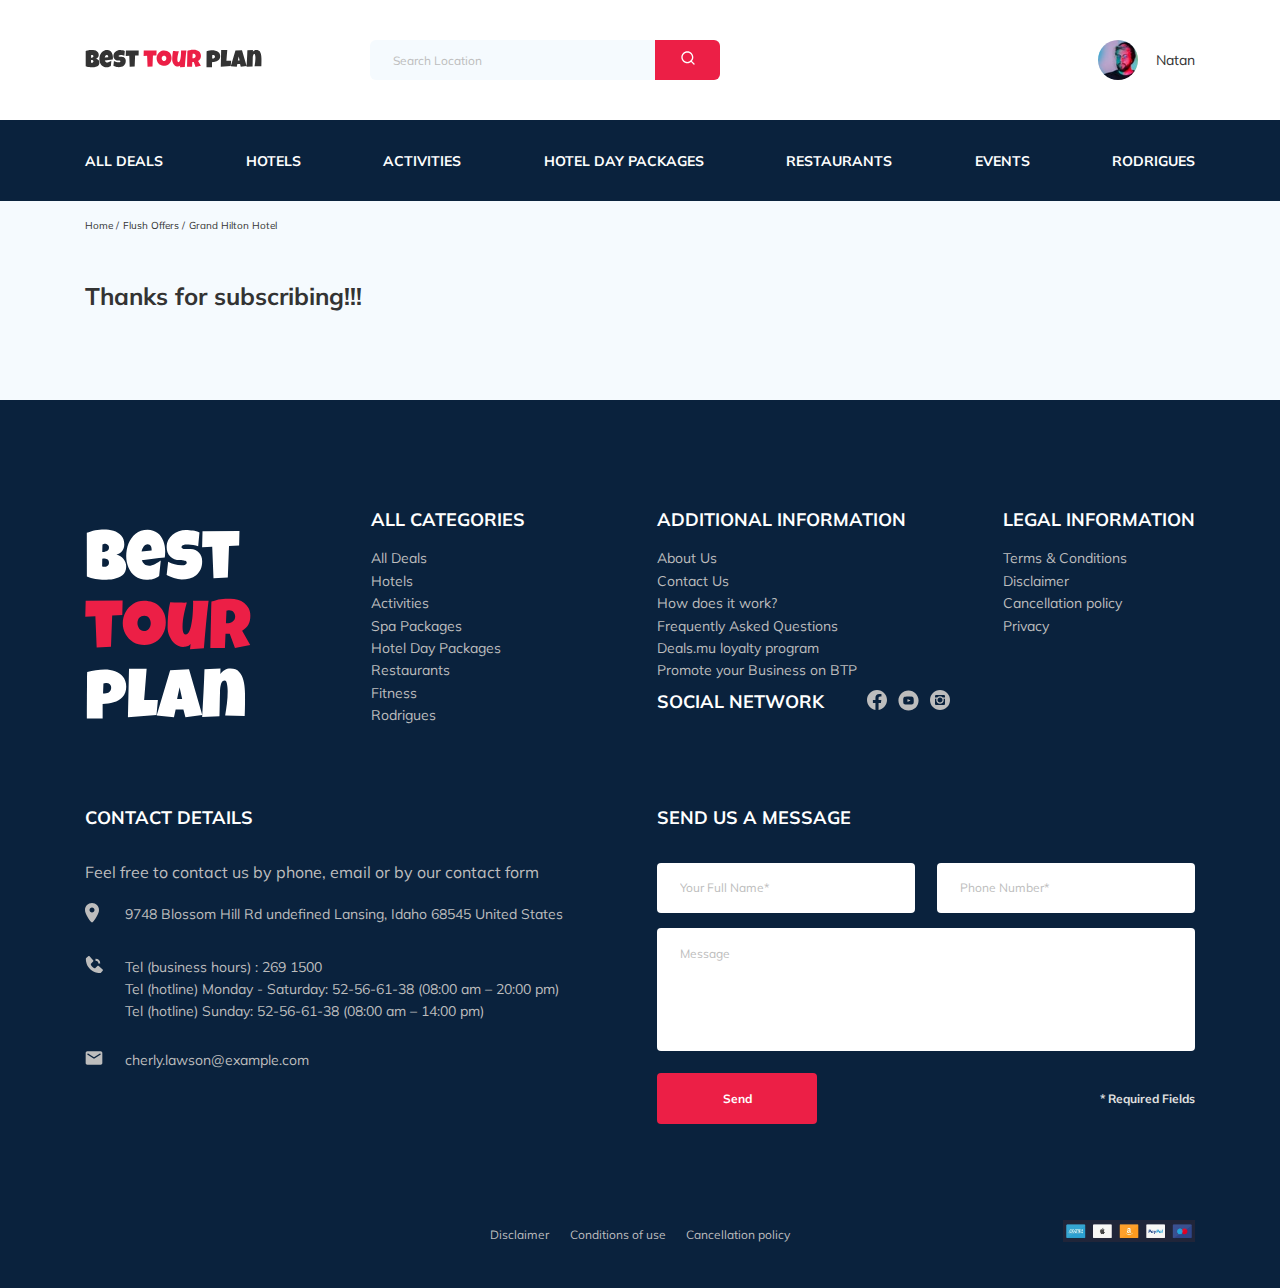
==== commit abcb80ae: "update: add svgsprite modal for click bookNow" ====
--- a/gratefulness.html
+++ b/gratefulness.html
@@ -103,7 +103,6 @@
     <section class="hotel">
         <div class="container">
             <h2>Thanks for subscribing!!!</h2>
-            <button href="index.html" class="button footer__button" type="button">Back</button>
         </div>
         <!-- /.container -->
     </section>
--- a/css/style.css
+++ b/css/style.css
@@ -67,6 +67,16 @@
 
 img {
   max-width: 100%;
+}
+
+.icon {
+  width: 20px;
+  height: 20px;
+  fill: #BDBDBD;
+}
+
+.icon:hover {
+  fill: red;
 }
 
 /*! normalize.css v8.0.1 | MIT License | github.com/necolas/normalize.css */
@@ -1321,6 +1331,10 @@
   margin: 0;
 }
 
+.footer__ul-text {
+  margin: 0;
+}
+
 .footer__ul--inline {
   display: -webkit-inline-box;
   display: -ms-inline-flexbox;
@@ -1450,6 +1464,8 @@
   z-index: 100;
   visibility: hidden;
   opacity: 0;
+  -webkit-transition: opacity 0.5s;
+  transition: opacity 0.5s;
 }
 
 .modal__dialog {
@@ -1467,6 +1483,8 @@
   color: #FFFFFF;
   visibility: hidden;
   opacity: 0;
+  -webkit-transition: opacity 0.5s;
+  transition: opacity 0.5s;
 }
 
 .modal--visible {
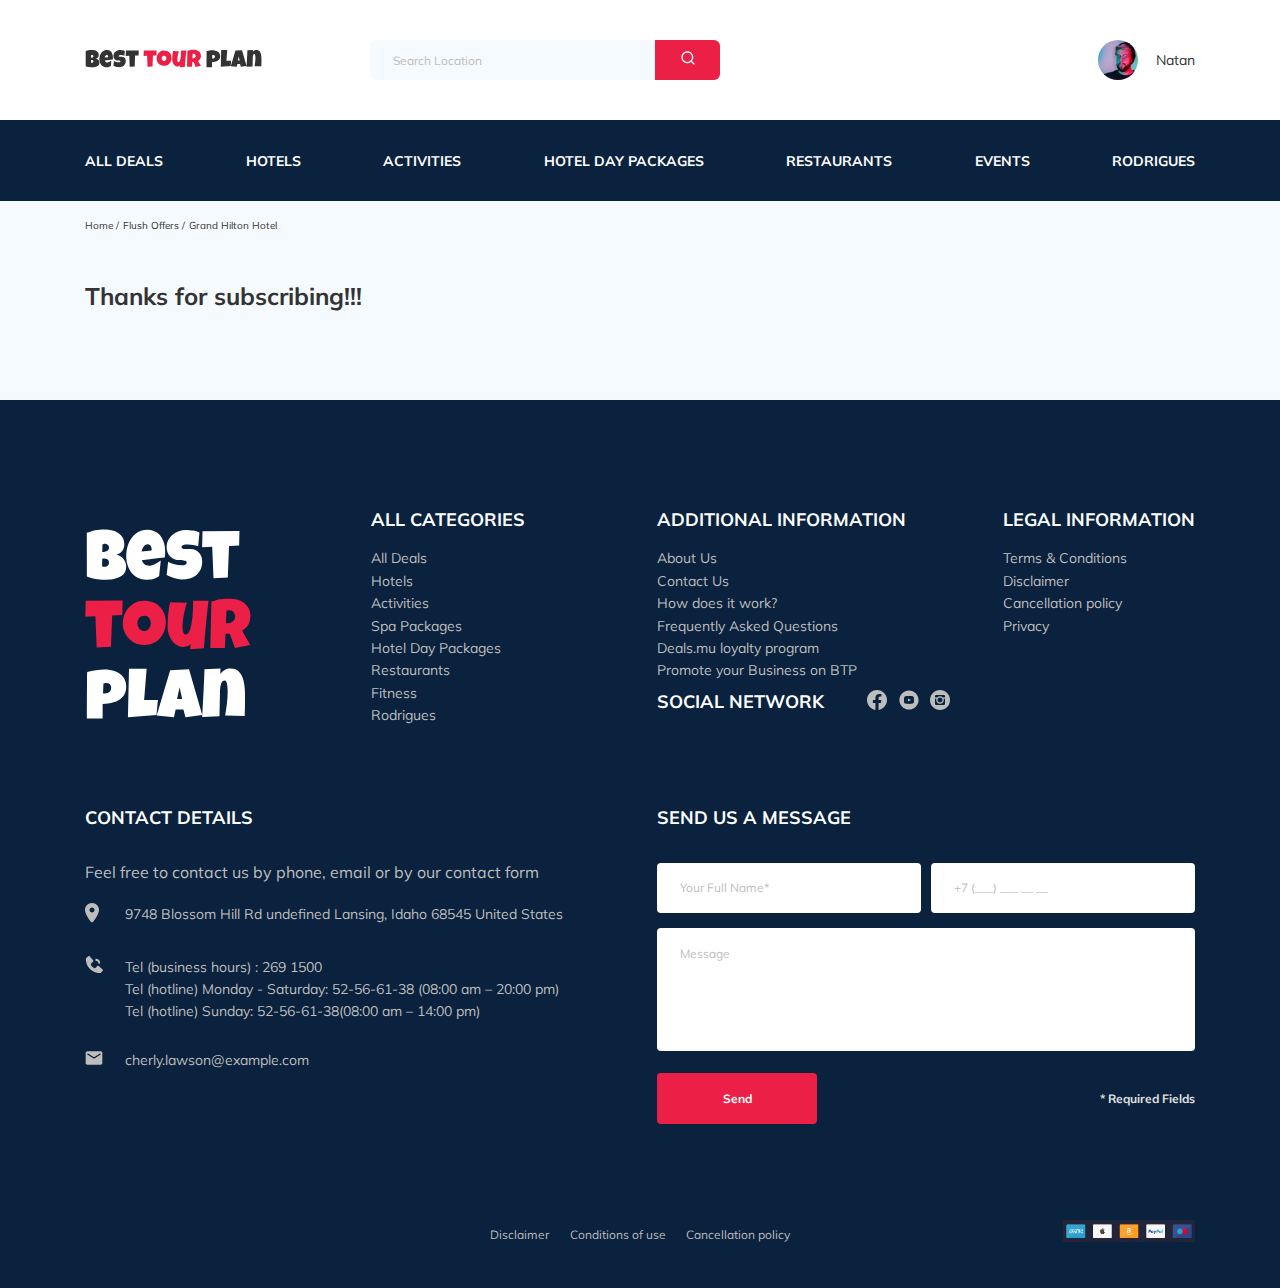
==== commit ca27a726: "update: fix scroll of modal dialog" ====
--- a/gratefulness.html
+++ b/gratefulness.html
@@ -168,9 +168,23 @@
                 <div class="footer__social-network">
                     <h3 class="footer__title footer__title--inline">Social Network</h3>
                     <div class="footer__social-links">
-                        <a href="#" class="footer__link"><img src="img/fb.svg" alt="facebook"></a>
-                        <a href="#" class="footer__link"><img src="img/yt.svg" alt="youtube"></a>
-                        <a href="#" class="footer__link"><img src="img/inst.svg" alt="instagram"></a>
+                        <a target="_blank" href="https://ru-ru.facebook.com/" class="footer__link">
+                            <svg class="icon">
+                              <use xlink:href="img/sprite.svg#fb"></use>
+                            </svg>
+                        </a>
+                        <a target="_blank" href="https://www.youtube.com/" class="footer__link">
+                            <svg class="icon">
+                              <use xlink:href="img/sprite.svg#yt"></use>
+                          </svg>
+                        </a>
+                        <a target="_blank" href="https://www.instagram.com/" class="footer__link">
+                            <svg class="icon">
+                              <svg class="icon">
+                              <use xlink:href="img/sprite.svg#inst"></use>
+                          </svg>
+                            </svg>
+                        </a>
                     </div>
                 </div>
                 <!-- footer__social-network -->
@@ -208,23 +222,28 @@
                             <div class="footer__icon-wrapper">
                                 <img src="img/phone-ico.svg" alt="icon: phone" class="footer_icon">
                             </div>
-                            Tel (business hours) : 269 1500<br> Tel (hotline) Monday - Saturday: 52-56-61-38 (08:00 am – 20:00 pm)<br> Tel (hotline) Sunday: 52-56-61-38 (08:00 am – 14:00 pm)
+                            <p class="footer__ul-text">Tel (business hours) : <a class="footer__link" href="tel:2691500">269 1500 </a> <br> Tel (hotline) Monday - Saturday: <a class="footer__link" href="tel:2691500">52-56-61-38</a> (08:00 am – 20:00 pm)<br> Tel (hotline) Sunday:
+                                <a class="footer__link" href="tel:2691500">52-56-61-38</a>(08:00 am – 14:00 pm)</p>
                         </li>
                         <li class="footer__item footer__item--mb-4">
                             <div class="footer__icon-wrapper">
                                 <img src="img/email-ico.svg" alt="icon: email" class="footer__ico">
                             </div>
-                            cherly.lawson@example.com
+                            <a class="footer__link" href="mailto:cherly.lawson@example.com">cherly.lawson@example.com</a>
                         </li>
                     </ul>
                 </div>
                 <!-- footer__contact-details -->
                 <div class="footer__contacts-form">
                     <h3 class="footer__title footer__title--mb-3">Send us a message</h3>
-                    <form action="send.php" method="POST" class="footer__contacts__form">
-                        <input name="name" type="text" class="input footer__input" placeholder="Your Full Name*">
-                        <input name="phone" type="text" class="input footer__input" placeholder="Phone Number*">
-                        <textarea name="message" type="text" class="footer__message" placeholder="Message"></textarea>
+                    <form action="send.php" method="POST" class="footer__contacts__form form">
+                        <div class="footer__input-wrapper">
+                            <input name="name" type="text" class="input footer__input" placeholder="Your Full Name*">
+                        </div>
+                        <div class="footer__input-wrapper">
+                            <input name="phone" type="text" class="input footer__input phone" placeholder="Phone Number*">
+                        </div>
+                        <textarea name="message" class="footer__message" placeholder="Message"></textarea>
                         <div class="footer__contacts-wrapper">
                             <button class="button footer__button" type="submit">Send</button>
                             <span class="footer__info">* Required Fields</span>
@@ -252,7 +271,10 @@
         <!-- /.container -->
     </footer>
     <!-- /.footer -->
+    <script src="js/jquery-3.5.1.min.js"></script>
     <script src="js/swiper-bundle.min.js"></script>
+    <script src="js/jquery.validate.min.js"></script>
+    <script src="js/jquery.mask.min.js"></script>
     <script src="js/main.js"></script>
 </body>
 
--- a/css/style.css
+++ b/css/style.css
@@ -76,7 +76,24 @@
 }
 
 .icon:hover {
-  fill: red;
+  fill: #EC1F46;
+}
+
+.invalid {
+  color: #EC1F46;
+  font-size: 12px;
+  margin-top: 5px;
+}
+
+.invalid-subscribe {
+  color: #EC1F46;
+  font-size: 12px;
+  position: absolute;
+  z-index: 4;
+  bottom: -30px;
+  left: 30%;
+  -webkit-transform: translateX(-30%);
+          transform: translateX(-30%);
 }
 
 /*! normalize.css v8.0.1 | MIT License | github.com/necolas/normalize.css */
@@ -936,14 +953,18 @@
 
 .subscribe {
   position: relative;
+  display: -webkit-box;
+  display: -ms-flexbox;
+  display: flex;
   width: 350px;
-  height: 55px;
+  min-height: 55px;
   border-radius: 4px;
-  overflow: hidden;
+  left: 0;
 }
 
 .subscribe__input {
   position: absolute;
+  bottom: 0;
   width: 100%;
   height: 100%;
   border: none;
@@ -953,16 +974,19 @@
   font-weight: 300;
   font-size: 14px;
   line-height: 18px;
+  color: #BDBDBD;
+  z-index: 3;
 }
 
 .subscribe__button {
   position: absolute;
+  z-index: 5;
   right: 0;
+  height: 100%;
   color: #FFFFFF;
   background-color: #EC1F46;
   border: none;
   min-width: 65px;
-  height: 100%;
   font-style: normal;
   font-weight: bold;
   font-size: 12px;
@@ -1386,17 +1410,24 @@
 }
 
 .footer__input {
-  -ms-flex-preferred-size: 48%;
-      flex-basis: 48%;
+  width: 100%;
   border-radius: 4px;
   border: none;
   padding: 0 23px;
   height: 50px;
-  margin-bottom: 15px;
   background: #FFFFFF;
   font-weight: normal;
   font-size: 12px;
   line-height: 15px;
+  color: #BDBDBD;
+}
+
+.footer__input-wrapper {
+  -ms-flex-preferred-size: 49%;
+      flex-basis: 49%;
+  margin-bottom: 15px;
+  -ms-flex-item-align: baseline;
+      align-self: baseline;
 }
 
 .footer__message {
@@ -1476,7 +1507,7 @@
           transform: translate(-50%, -50%);
   z-index: 101;
   width: 478px;
-  height: 487px;
+  height: auto;
   padding: 33px 88px;
   background-color: #0A223D;
   border-radius: 8px;
@@ -1539,11 +1570,12 @@
   padding: 0 23px;
   min-width: 100%;
   height: 50px;
-  margin-bottom: 15px;
+  margin-top: 15px;
   background: #FFFFFF;
   font-weight: normal;
   font-size: 12px;
   line-height: 15px;
+  color: #BDBDBD;
 }
 
 .modal__message {
@@ -1553,6 +1585,7 @@
   background: #FFFFFF;
   border-radius: 4px;
   margin-bottom: 22px;
+  margin-top: 15px;
   padding: 18px 23px;
   border: none;
   font-weight: normal;
@@ -1600,7 +1633,7 @@
     width: 230px;
     height: 230px;
   }
-  .footer__input {
+  .footer__input-wrapper {
     -ms-flex-preferred-size: 100%;
         flex-basis: 100%;
   }
@@ -1740,7 +1773,7 @@
     grid-column: span 6;
     width: 90%;
   }
-  .footer__input {
+  .footer__input-wrapper {
     -ms-flex-preferred-size: 47%;
         flex-basis: 47%;
   }
@@ -1989,7 +2022,7 @@
     -ms-grid-row-span: 1;
     grid-row: 6 / 7;
   }
-  .footer__input {
+  .footer__input-wrapper {
     -ms-flex-preferred-size: 100%;
         flex-basis: 100%;
   }
@@ -2184,7 +2217,7 @@
   .modal__dialog {
     padding: 20px;
     width: 315px;
-    height: 500px;
+    min-height: 500px;
   }
   .modal__contacts-wrapper {
     -webkit-box-orient: vertical;
@@ -2202,4 +2235,39 @@
     margin-bottom: 15px;
   }
 }
+
+@media (min-width: 568px) and (max-width: 736px) {
+  .modal__dialog {
+    width: 300px;
+    min-height: 310px;
+    height: 90%;
+    padding: 10px 20px;
+    overflow-y: scroll;
+  }
+  .modal__message {
+    height: 70px;
+    margin-top: 0;
+    margin-bottom: 10px;
+    padding: 15px;
+  }
+  .modal__input {
+    min-height: 30px;
+    margin: 0;
+    margin-bottom: 10px;
+  }
+  .modal__title {
+    margin-bottom: 10px;
+    font-size: 16px;
+  }
+  .modal__close {
+    width: 12px;
+    top: 10px;
+    right: 10px;
+  }
+  .modal__button {
+    padding: 13px;
+    width: 140px;
+    height: 40px;
+  }
+}
 /*# sourceMappingURL=style.css.map */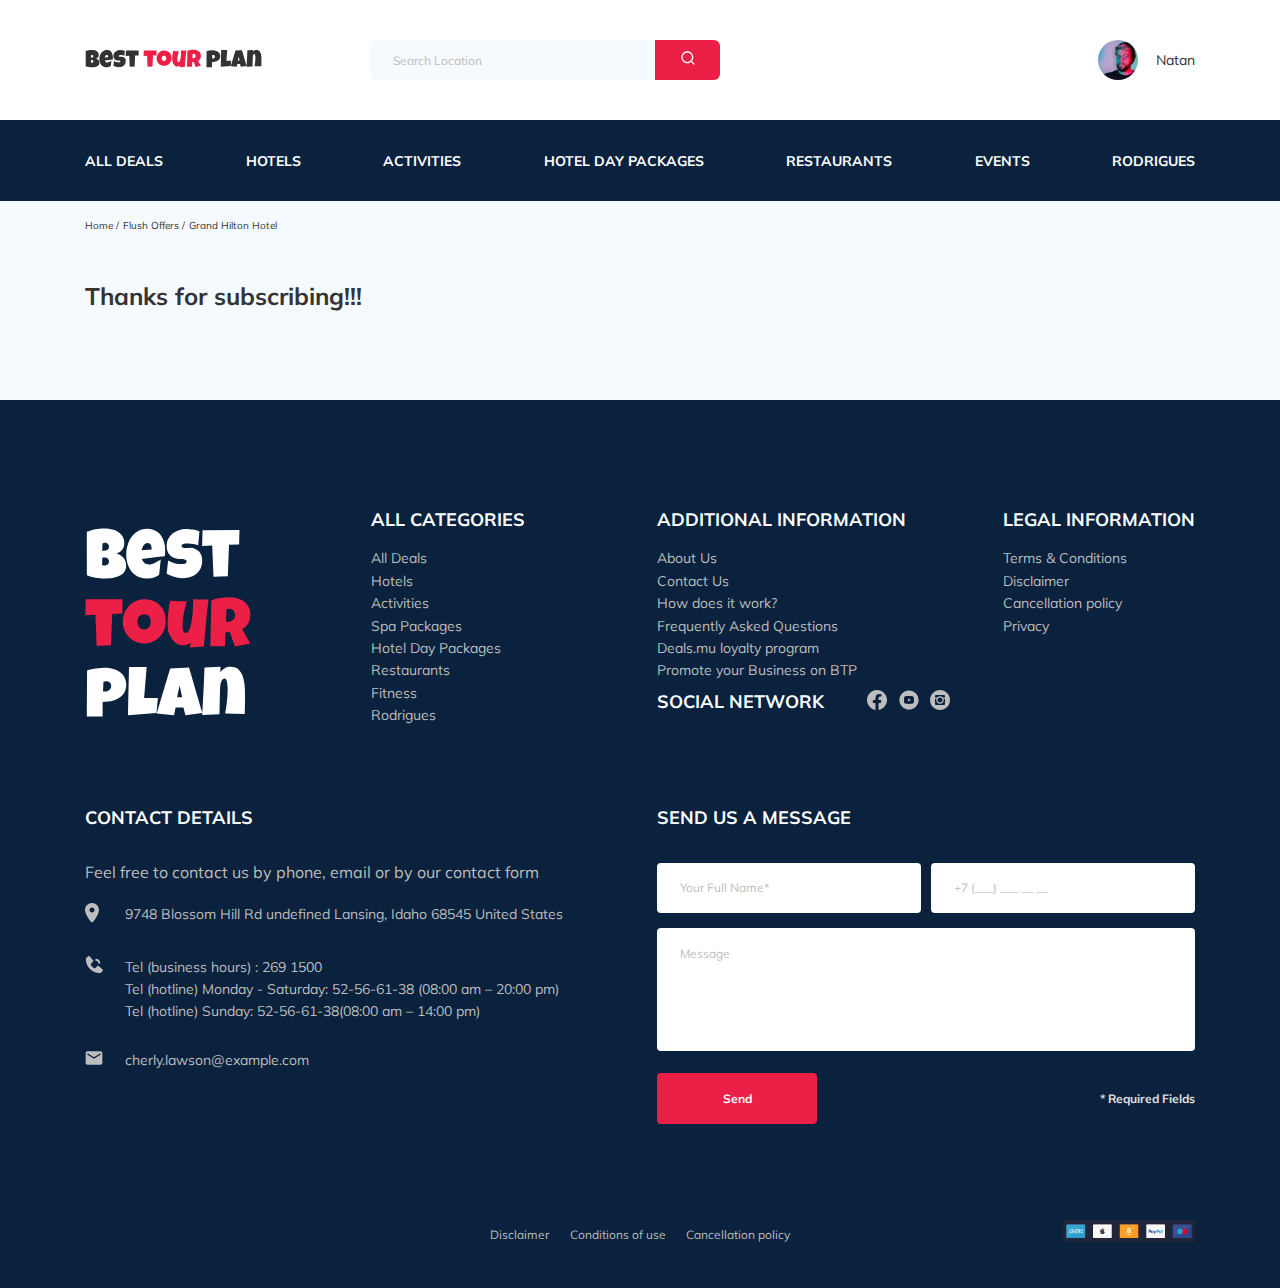
==== commit 5a2e6081: "update:  notes for last lesson" ====
--- a/gratefulness.html
+++ b/gratefulness.html
@@ -10,6 +10,8 @@
     <link href="https://fonts.googleapis.com/css2?family=Mulish:wght@400;700&family=Nunito:wght@400;600;700;800&display=swap" rel="stylesheet">
     <link rel="stylesheet" href="css/style.css">
     <link rel="stylesheet" href="css/swiper-bundle.min.css">
+    <link rel="shortcut icon" href="img/favicon.ico" type="image/x-icon">
+    <link rel="icon" href="img/favicon.ico" type="image/x-icon">
 </head>
 
 <body>
@@ -110,7 +112,7 @@
     <footer class="footer">
         <div class="container">
             <div class="footer-wrapper">
-                <img src="img/vertical-logo.svg" alt="logo" class="logo footer__logo">
+                <a href="index.html" class="logo footer__logo"><img src="img/vertical-logo.svg" alt="logo" class="logo footer__logo"></a>
                 <div class="footer__list footer__categories">
                     <h3 class="footer__title">ALL CATEGORIES</h3>
                     <ul class="footer__ul">
--- a/css/style.css
+++ b/css/style.css
@@ -73,10 +73,6 @@
   width: 20px;
   height: 20px;
   fill: #BDBDBD;
-}
-
-.icon:hover {
-  fill: #EC1F46;
 }
 
 .invalid {
@@ -90,10 +86,64 @@
   font-size: 12px;
   position: absolute;
   z-index: 4;
-  bottom: -30px;
+  bottom: -15px;
   left: 30%;
   -webkit-transform: translateX(-30%);
           transform: translateX(-30%);
+}
+
+@-webkit-keyframes swing {
+  15% {
+    -webkit-transform: translateX(9px);
+    transform: translateX(9px);
+  }
+  30% {
+    -webkit-transform: translateX(-9px);
+    transform: translateX(-9px);
+  }
+  40% {
+    -webkit-transform: translateX(6px);
+    transform: translateX(6px);
+  }
+  50% {
+    -webkit-transform: translateX(-6px);
+    transform: translateX(-6px);
+  }
+  65% {
+    -webkit-transform: translateX(3px);
+    transform: translateX(3px);
+  }
+  100% {
+    -webkit-transform: translateX(0);
+    transform: translateX(0);
+  }
+}
+
+@keyframes swing {
+  15% {
+    -webkit-transform: translateX(9px);
+    transform: translateX(9px);
+  }
+  30% {
+    -webkit-transform: translateX(-9px);
+    transform: translateX(-9px);
+  }
+  40% {
+    -webkit-transform: translateX(6px);
+    transform: translateX(6px);
+  }
+  50% {
+    -webkit-transform: translateX(-6px);
+    transform: translateX(-6px);
+  }
+  65% {
+    -webkit-transform: translateX(3px);
+    transform: translateX(3px);
+  }
+  100% {
+    -webkit-transform: translateX(0);
+    transform: translateX(0);
+  }
 }
 
 /*! normalize.css v8.0.1 | MIT License | github.com/necolas/normalize.css */
@@ -968,14 +1018,15 @@
   width: 100%;
   height: 100%;
   border: none;
+  border-radius: 4px;
   padding-left: 33px;
   padding-right: 75px;
   font-style: normal;
   font-weight: 300;
   font-size: 14px;
   line-height: 18px;
-  color: #BDBDBD;
   z-index: 3;
+  color: #333333;
 }
 
 .subscribe__button {
@@ -986,12 +1037,14 @@
   color: #FFFFFF;
   background-color: #EC1F46;
   border: none;
+  border-radius: 4px;
   min-width: 65px;
   font-style: normal;
   font-weight: bold;
   font-size: 12px;
   line-height: 15px;
   cursor: pointer;
+  overflow: hidden;
 }
 
 .reviews {
@@ -1419,7 +1472,7 @@
   font-weight: normal;
   font-size: 12px;
   line-height: 15px;
-  color: #BDBDBD;
+  color: #333333;
 }
 
 .footer__input-wrapper {
@@ -1443,6 +1496,7 @@
   font-weight: normal;
   font-size: 12px;
   line-height: 15px;
+  color: #333333;
 }
 
 .footer__button {
@@ -1500,14 +1554,12 @@
 }
 
 .modal__dialog {
-  position: fixed;
+  position: relative;
   top: 50%;
   left: 50%;
   -webkit-transform: translate(-50%, -50%);
           transform: translate(-50%, -50%);
-  z-index: 101;
   width: 478px;
-  height: auto;
   padding: 33px 88px;
   background-color: #0A223D;
   border-radius: 8px;
@@ -1575,7 +1627,7 @@
   font-weight: normal;
   font-size: 12px;
   line-height: 15px;
-  color: #BDBDBD;
+  color: #333333;
 }
 
 .modal__message {
@@ -1591,6 +1643,7 @@
   font-weight: normal;
   font-size: 12px;
   line-height: 15px;
+  color: #333333;
 }
 
 .modal__button {
@@ -1768,10 +1821,14 @@
   .footer__contacts-details {
     grid-row: span 3;
     grid-column: span 5;
+    margin-top: 25px;
   }
   .footer__contacts-form {
     grid-column: span 6;
     width: 90%;
+  }
+  .footer__title--mb-3 {
+    margin-bottom: 20px;
   }
   .footer__input-wrapper {
     -ms-flex-preferred-size: 47%;
@@ -2133,7 +2190,7 @@
     grid-row: 2;
   }
   .footer__title {
-    margin-bottom: 15px;
+    margin-bottom: 17px;
   }
   .footer__title--inline {
     -ms-flex-preferred-size: 100%;
@@ -2174,7 +2231,7 @@
     -ms-grid-row: 6;
     grid-row: 6;
     padding-right: 20px;
-    margin-top: 10px;
+    margin-top: 25px;
   }
   .footer__contacts-form {
     -ms-grid-column: 1;
@@ -2216,8 +2273,7 @@
   }
   .modal__dialog {
     padding: 20px;
-    width: 315px;
-    min-height: 500px;
+    max-width: 320px;
   }
   .modal__contacts-wrapper {
     -webkit-box-orient: vertical;
@@ -2236,13 +2292,14 @@
   }
 }
 
-@media (min-width: 568px) and (max-width: 736px) {
+@media (max-width: 576px) {
+  .modal__overlay {
+    overflow-x: scroll;
+  }
   .modal__dialog {
-    width: 300px;
-    min-height: 310px;
-    height: 90%;
+    max-width: 320px;
     padding: 10px 20px;
-    overflow-y: scroll;
+    margin-top: 60px;
   }
   .modal__message {
     height: 70px;
@@ -2256,7 +2313,7 @@
     margin-bottom: 10px;
   }
   .modal__title {
-    margin-bottom: 10px;
+    margin-bottom: 15px;
     font-size: 16px;
   }
   .modal__close {
@@ -2270,4 +2327,65 @@
     height: 40px;
   }
 }
+
+@media (min-width: 730px) and (max-width: 756px) {
+  .modal__overlay {
+    overflow-x: scroll;
+  }
+  .modal__dialog {
+    max-width: 320px;
+    padding: 10px 20px;
+    margin-top: 60px;
+  }
+  .modal__message {
+    height: 70px;
+    margin-top: 0;
+    margin-bottom: 10px;
+    padding: 15px;
+  }
+  .modal__input {
+    min-height: 30px;
+    margin: 0;
+    margin-bottom: 10px;
+  }
+  .modal__title {
+    margin-bottom: 10px;
+    font-size: 16px;
+  }
+  .modal__close {
+    width: 12px;
+    top: 10px;
+    right: 10px;
+  }
+  .modal__button {
+    padding: 13px;
+    width: 140px;
+    height: 40px;
+  }
+}
+
+@media (min-width: 992px) {
+  .button:hover {
+    -webkit-animation: swing 0.6s ease;
+    animation: swing 0.6s ease;
+    -webkit-animation-iteration-count: 1;
+    animation-iteration-count: 1;
+  }
+  .card__button:hover {
+    -webkit-animation: swing 0.6s ease;
+    animation: swing 0.6s ease;
+    -webkit-animation-iteration-count: 1;
+    animation-iteration-count: 1;
+  }
+  .navbar-menu__item:hover {
+    -webkit-transform: scale(1.2);
+    transform: scale(1.2);
+  }
+  .footer__link:hover {
+    color: red;
+  }
+  .icon:hover {
+    fill: #EC1F46;
+  }
+}
 /*# sourceMappingURL=style.css.map */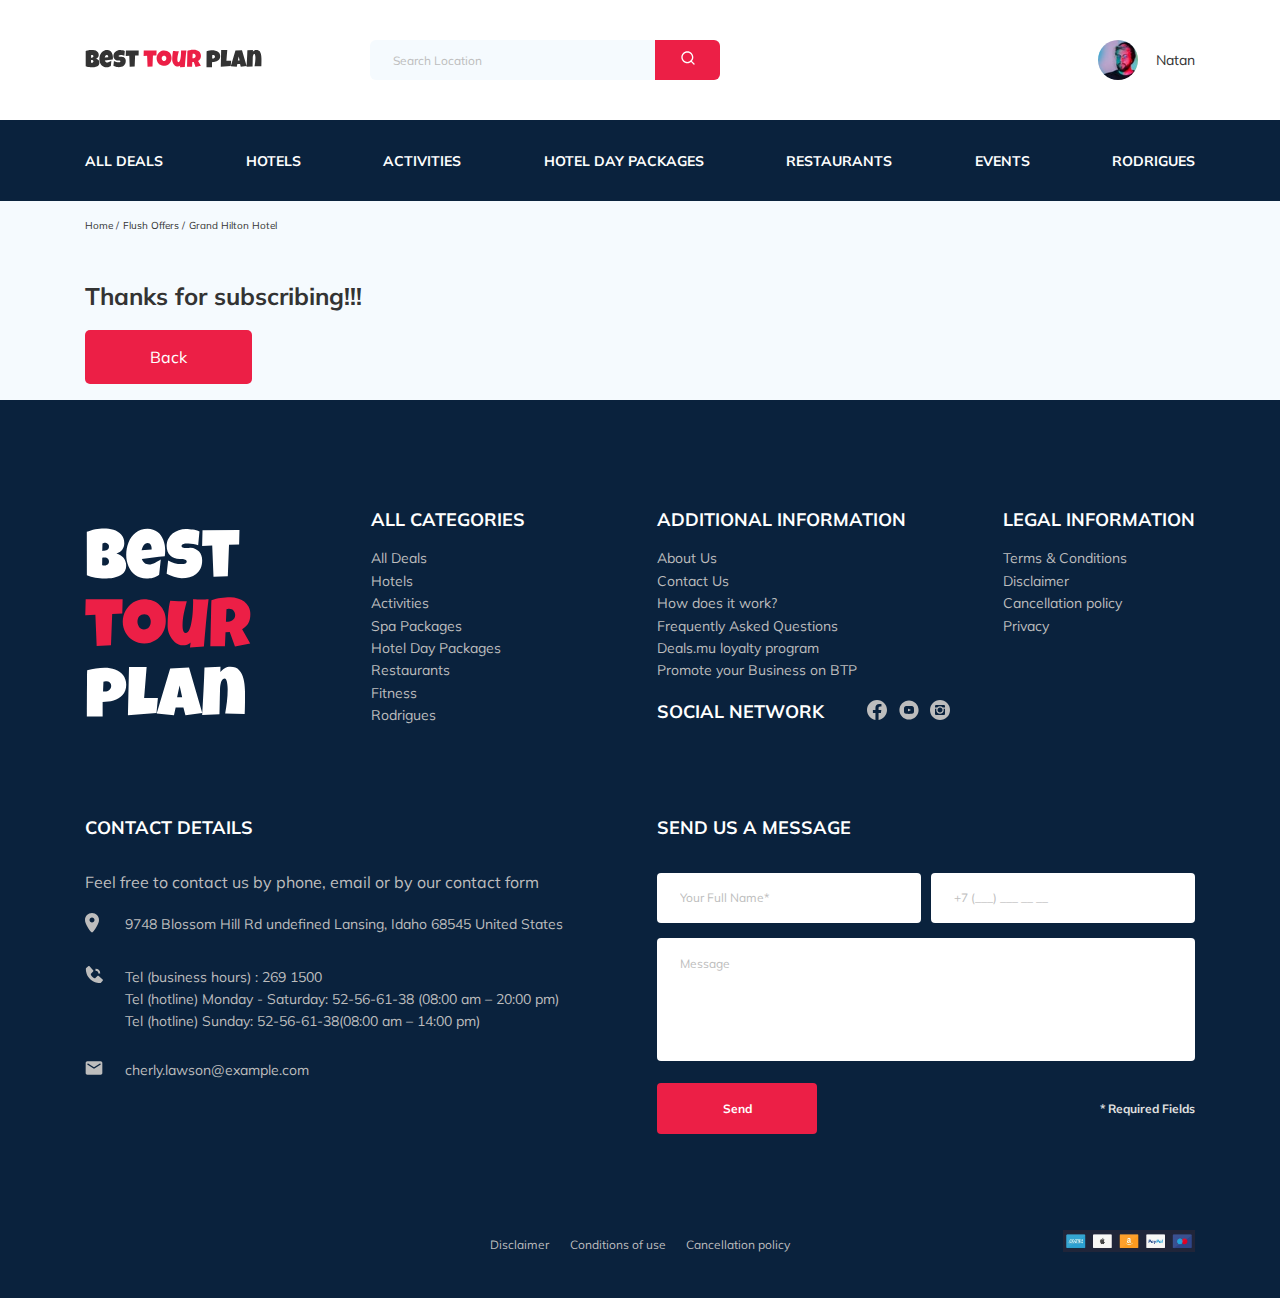
==== commit 4e57435a: "update: fix some problems" ====
--- a/gratefulness.html
+++ b/gratefulness.html
@@ -105,6 +105,7 @@
     <section class="hotel">
         <div class="container">
             <h2>Thanks for subscribing!!!</h2>
+            <a href="index.html" class="hotel-link--back">Back</a>
         </div>
         <!-- /.container -->
     </section>
--- a/css/style.css
+++ b/css/style.css
@@ -79,6 +79,18 @@
   color: #EC1F46;
   font-size: 12px;
   margin-top: 5px;
+}
+
+#name-error {
+  position: absolute;
+  bottom: -15px;
+  left: 5px;
+}
+
+#phone-error {
+  position: absolute;
+  bottom: -15px;
+  right: 78px;
 }
 
 .invalid-subscribe {
@@ -752,6 +764,18 @@
   background-image: url(../img/arrow-next.svg);
 }
 
+.hotel-link--back {
+  position: absolute;
+  top: 330px;
+  padding: 18px 65px;
+  background-color: #EC1F46;
+  border: none;
+  cursor: pointer;
+  border-radius: 5px;
+  text-decoration: none;
+  color: #FFFFFF;
+}
+
 .hotel-right {
   display: -webkit-box;
   display: -ms-flexbox;
@@ -771,7 +795,7 @@
   display: flex;
   -ms-flex-preferred-size: 100%;
       flex-basis: 100%;
-  margin-bottom: 5px;
+  margin-bottom: 4px;
 }
 
 .stars-img {
@@ -1331,6 +1355,7 @@
   -ms-grid-column: 3;
   -ms-grid-column-span: 2;
   grid-column: 3 / 5;
+  margin-top: 10px;
 }
 
 .footer__social-links {
@@ -1399,6 +1424,7 @@
 
 .footer__title--mb-3 {
   margin-bottom: 34px;
+  margin-top: 10px;
 }
 
 .footer__ul {
@@ -1476,6 +1502,7 @@
 }
 
 .footer__input-wrapper {
+  position: relative;
   -ms-flex-preferred-size: 49%;
       flex-basis: 49%;
   margin-bottom: 15px;
@@ -2093,6 +2120,9 @@
 }
 
 @media (max-width: 480px) {
+  .container {
+    width: 90%;
+  }
   .navbar-top {
     height: 78px;
   }
@@ -2221,6 +2251,14 @@
   .footer__icon-wrapper {
     min-width: 30px;
   }
+  .footer__input {
+    width: 90%;
+  }
+  .footer__message {
+    width: 90%;
+    -ms-flex-preferred-size: 90%;
+        flex-basis: 90%;
+  }
   .footer__contacts-wrapper {
     -ms-flex-wrap: wrap;
         flex-wrap: wrap;
@@ -2231,7 +2269,7 @@
     -ms-grid-row: 6;
     grid-row: 6;
     padding-right: 20px;
-    margin-top: 25px;
+    margin-top: 5px;
   }
   .footer__contacts-form {
     -ms-grid-column: 1;
@@ -2292,7 +2330,7 @@
   }
 }
 
-@media (max-width: 576px) {
+@media (max-width: 568px) and (min-width: 566px) {
   .modal__overlay {
     overflow-x: scroll;
   }
@@ -2326,9 +2364,14 @@
     width: 140px;
     height: 40px;
   }
-}
-
-@media (min-width: 730px) and (max-width: 756px) {
+  .footer__pay {
+    -ms-grid-row: 10;
+    grid-row: 10;
+    margin-top: -85px;
+  }
+}
+
+@media (min-width: 665px) and (max-width: 667px) {
   .modal__overlay {
     overflow-x: scroll;
   }
